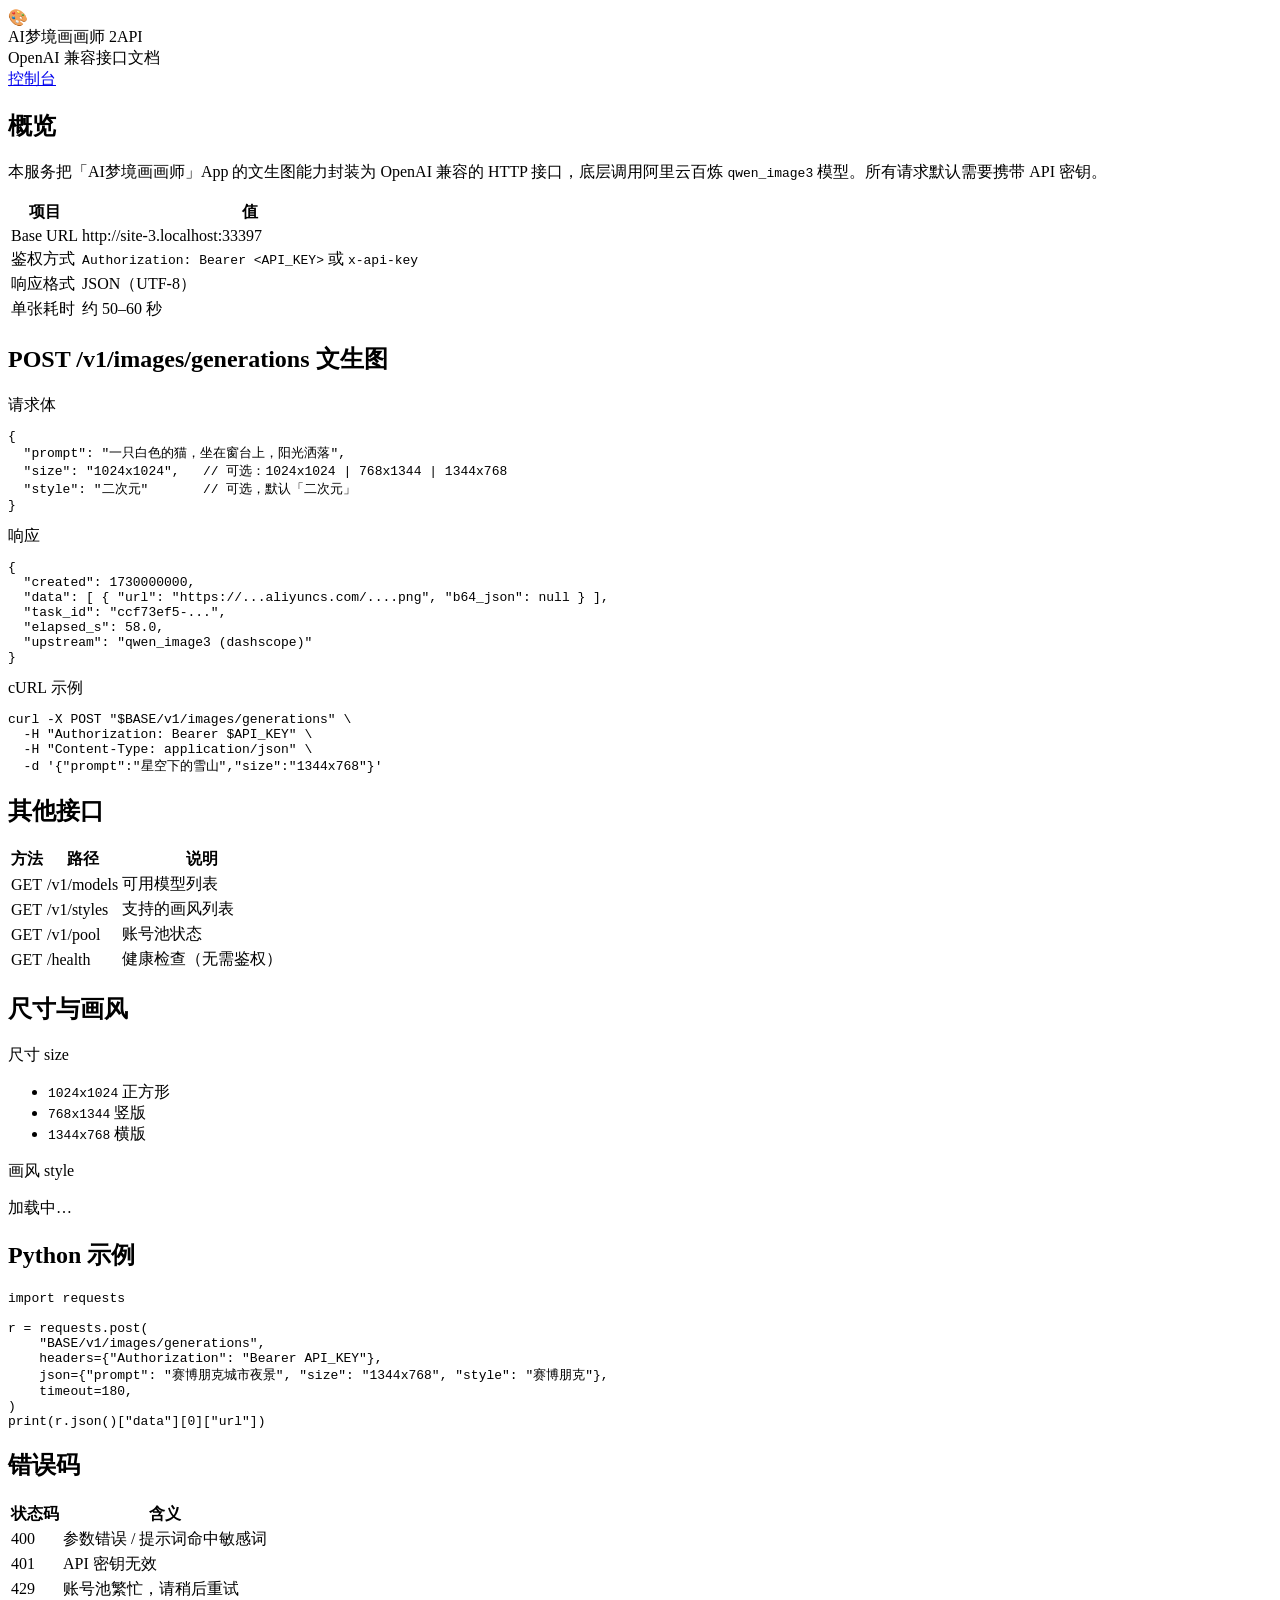
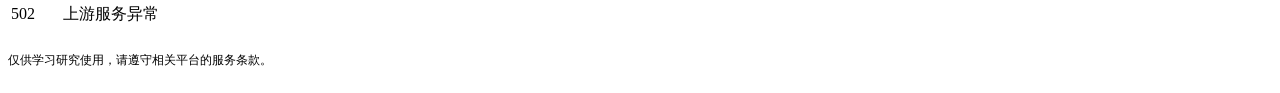
==== app/web/docs.html @ 6d4fcc51 "Initial commit: mengjing-2api OpenAI-compatible image gateway with admin dashboard" ====
<!DOCTYPE html>
<html lang="zh-CN">
<head>
<meta charset="utf-8">
<meta name="viewport" content="width=device-width, initial-scale=1">
<title>API 文档 · AI梦境画画师 2API</title>
<link rel="stylesheet" href="/assets/style.css">
</head>
<body>
<div class="wrap">
  <header class="top">
    <div class="brand">
      <div class="logo">🎨</div>
      <div>AI梦境画画师 2API<div class="sub">OpenAI 兼容接口文档</div></div>
    </div>
    <div class="row">
      <a href="/" class="badge">控制台</a>
    </div>
  </header>

  <div class="card">
    <h2>概览</h2>
    <p>本服务把「AI梦境画画师」App 的文生图能力封装为 OpenAI 兼容的 HTTP 接口，底层调用阿里云百炼 <code>qwen_image3</code> 模型。所有请求默认需要携带 API 密钥。</p>
    <table>
      <thead><tr><th>项目</th><th>值</th></tr></thead>
      <tbody>
        <tr><td>Base URL</td><td class="mono" id="base">-</td></tr>
        <tr><td>鉴权方式</td><td><code>Authorization: Bearer &lt;API_KEY&gt;</code> 或 <code>x-api-key</code></td></tr>
        <tr><td>响应格式</td><td>JSON（UTF-8）</td></tr>
        <tr><td>单张耗时</td><td>约 50–60 秒</td></tr>
      </tbody>
    </table>
  </div>

  <div class="card">
    <h2>POST /v1/images/generations <span class="hint">文生图</span></h2>
    <label>请求体</label>
    <pre><code>{
  "prompt": "一只白色的猫，坐在窗台上，阳光洒落",
  "size": "1024x1024",   // 可选：1024x1024 | 768x1344 | 1344x768
  "style": "二次元"       // 可选，默认「二次元」
}</code></pre>
    <label>响应</label>
    <pre><code>{
  "created": 1730000000,
  "data": [ { "url": "https://...aliyuncs.com/....png", "b64_json": null } ],
  "task_id": "ccf73ef5-...",
  "elapsed_s": 58.0,
  "upstream": "qwen_image3 (dashscope)"
}</code></pre>
    <label>cURL 示例</label>
    <pre><code>curl -X POST "$BASE/v1/images/generations" \
  -H "Authorization: Bearer $API_KEY" \
  -H "Content-Type: application/json" \
  -d '{"prompt":"星空下的雪山","size":"1344x768"}'</code></pre>
  </div>

  <div class="card">
    <h2>其他接口</h2>
    <table>
      <thead><tr><th>方法</th><th>路径</th><th>说明</th></tr></thead>
      <tbody>
        <tr><td>GET</td><td class="mono">/v1/models</td><td>可用模型列表</td></tr>
        <tr><td>GET</td><td class="mono">/v1/styles</td><td>支持的画风列表</td></tr>
        <tr><td>GET</td><td class="mono">/v1/pool</td><td>账号池状态</td></tr>
        <tr><td>GET</td><td class="mono">/health</td><td>健康检查（无需鉴权）</td></tr>
      </tbody>
    </table>
  </div>

  <div class="card">
    <h2>尺寸与画风</h2>
    <div class="grid cols">
      <div>
        <label>尺寸 size</label>
        <ul>
          <li><code>1024x1024</code> 正方形</li>
          <li><code>768x1344</code> 竖版</li>
          <li><code>1344x768</code> 横版</li>
        </ul>
      </div>
      <div>
        <label>画风 style</label>
        <p class="mono muted" id="styles">加载中…</p>
      </div>
    </div>
  </div>

  <div class="card">
    <h2>Python 示例</h2>
    <pre><code>import requests

r = requests.post(
    "BASE/v1/images/generations",
    headers={"Authorization": "Bearer API_KEY"},
    json={"prompt": "赛博朋克城市夜景", "size": "1344x768", "style": "赛博朋克"},
    timeout=180,
)
print(r.json()["data"][0]["url"])</code></pre>
  </div>

  <div class="card">
    <h2>错误码</h2>
    <table>
      <thead><tr><th>状态码</th><th>含义</th></tr></thead>
      <tbody>
        <tr><td>400</td><td>参数错误 / 提示词命中敏感词</td></tr>
        <tr><td>401</td><td>API 密钥无效</td></tr>
        <tr><td>429</td><td>账号池繁忙，请稍后重试</td></tr>
        <tr><td>502</td><td>上游服务异常</td></tr>
      </tbody>
    </table>
  </div>

  <p class="muted center" style="font-size:12px;margin:24px 0">仅供学习研究使用，请遵守相关平台的服务条款。</p>
</div>
<script>
  const base = location.origin;
  document.getElementById('base').textContent = base;
  fetch('/v1/styles').then(r => r.ok ? r.json() : null).then(j => {
    if (j && j.data) document.getElementById('styles').textContent = j.data.join(' / ');
  }).catch(() => { document.getElementById('styles').textContent = '二次元 / 国风 / 写实 / 插画 …'; });
</script>
</body>
</html>
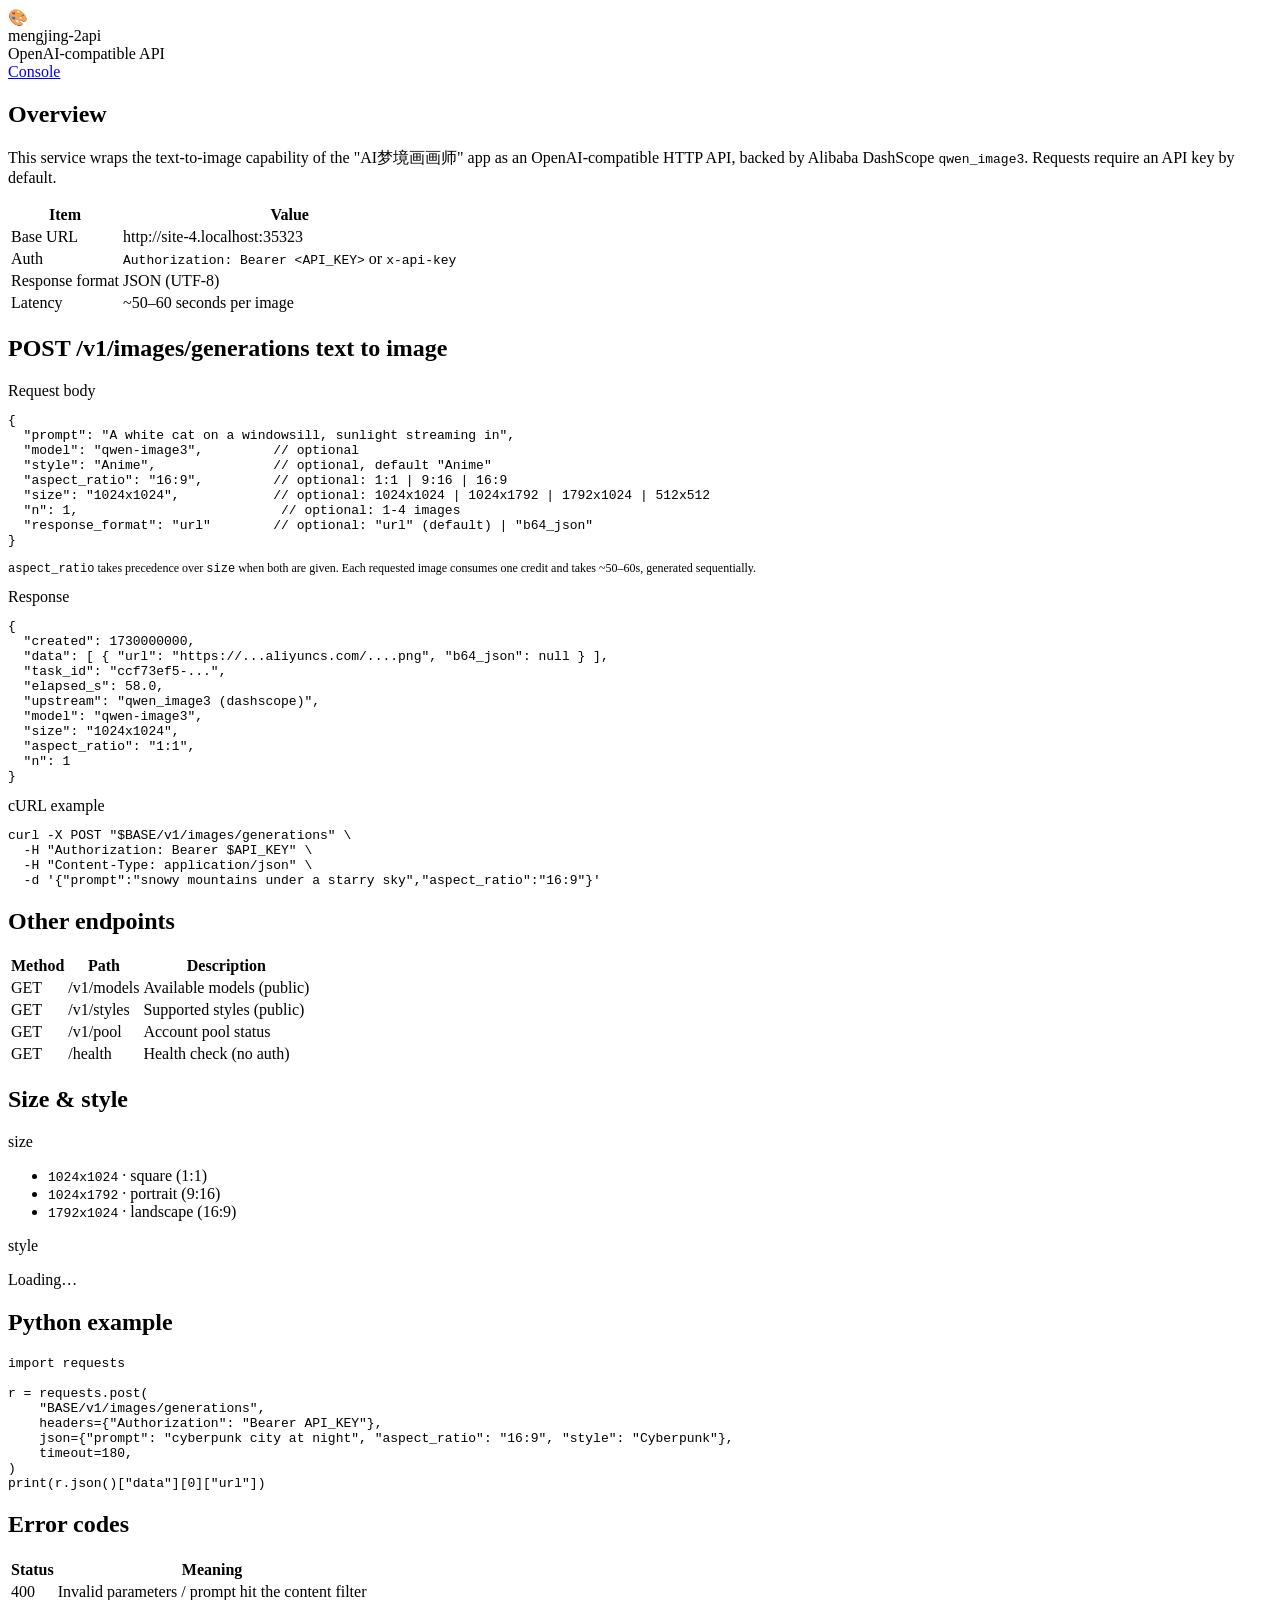
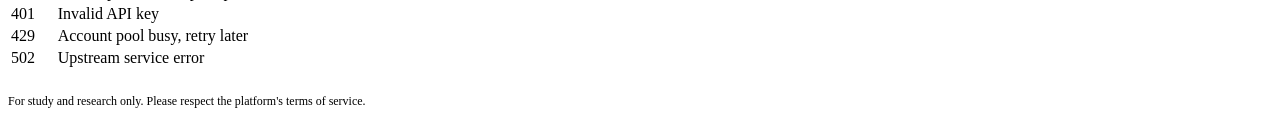
==== commit dec6b0fb: "i18n: translate project to English; add dashboard playground; expose full API surface - Translate UI" ====
--- a/app/web/docs.html
+++ b/app/web/docs.html
@@ -1,9 +1,9 @@
 <!DOCTYPE html>
-<html lang="zh-CN">
+<html lang="en">
 <head>
 <meta charset="utf-8">
 <meta name="viewport" content="width=device-width, initial-scale=1">
-<title>API 文档 · AI梦境画画师 2API</title>
+<title>API Docs · mengjing-2api</title>
 <link rel="stylesheet" href="/assets/style.css">
 </head>
 <body>
@@ -11,115 +11,124 @@
   <header class="top">
     <div class="brand">
       <div class="logo">🎨</div>
-      <div>AI梦境画画师 2API<div class="sub">OpenAI 兼容接口文档</div></div>
+      <div>mengjing-2api<div class="sub">OpenAI-compatible API</div></div>
     </div>
     <div class="row">
-      <a href="/" class="badge">控制台</a>
+      <a href="/" class="badge">Console</a>
     </div>
   </header>
 
   <div class="card">
-    <h2>概览</h2>
-    <p>本服务把「AI梦境画画师」App 的文生图能力封装为 OpenAI 兼容的 HTTP 接口，底层调用阿里云百炼 <code>qwen_image3</code> 模型。所有请求默认需要携带 API 密钥。</p>
+    <h2>Overview</h2>
+    <p>This service wraps the text-to-image capability of the "AI梦境画画师" app as an OpenAI-compatible HTTP API, backed by Alibaba DashScope <code>qwen_image3</code>. Requests require an API key by default.</p>
     <table>
-      <thead><tr><th>项目</th><th>值</th></tr></thead>
+      <thead><tr><th>Item</th><th>Value</th></tr></thead>
       <tbody>
         <tr><td>Base URL</td><td class="mono" id="base">-</td></tr>
-        <tr><td>鉴权方式</td><td><code>Authorization: Bearer &lt;API_KEY&gt;</code> 或 <code>x-api-key</code></td></tr>
-        <tr><td>响应格式</td><td>JSON（UTF-8）</td></tr>
-        <tr><td>单张耗时</td><td>约 50–60 秒</td></tr>
+        <tr><td>Auth</td><td><code>Authorization: Bearer &lt;API_KEY&gt;</code> or <code>x-api-key</code></td></tr>
+        <tr><td>Response format</td><td>JSON (UTF-8)</td></tr>
+        <tr><td>Latency</td><td>~50–60 seconds per image</td></tr>
       </tbody>
     </table>
   </div>
 
   <div class="card">
-    <h2>POST /v1/images/generations <span class="hint">文生图</span></h2>
-    <label>请求体</label>
+    <h2>POST /v1/images/generations <span class="hint">text to image</span></h2>
+    <label>Request body</label>
     <pre><code>{
-  "prompt": "一只白色的猫，坐在窗台上，阳光洒落",
-  "size": "1024x1024",   // 可选：1024x1024 | 768x1344 | 1344x768
-  "style": "二次元"       // 可选，默认「二次元」
+  "prompt": "A white cat on a windowsill, sunlight streaming in",
+  "model": "qwen-image3",         // optional
+  "style": "Anime",               // optional, default "Anime"
+  "aspect_ratio": "16:9",         // optional: 1:1 | 9:16 | 16:9
+  "size": "1024x1024",            // optional: 1024x1024 | 1024x1792 | 1792x1024 | 512x512
+  "n": 1,                          // optional: 1-4 images
+  "response_format": "url"        // optional: "url" (default) | "b64_json"
 }</code></pre>
-    <label>响应</label>
+    <p class="muted" style="font-size:12px"><code>aspect_ratio</code> takes precedence over <code>size</code> when both are given. Each requested image consumes one credit and takes ~50–60s, generated sequentially.</p>
+    <label>Response</label>
     <pre><code>{
   "created": 1730000000,
   "data": [ { "url": "https://...aliyuncs.com/....png", "b64_json": null } ],
   "task_id": "ccf73ef5-...",
   "elapsed_s": 58.0,
-  "upstream": "qwen_image3 (dashscope)"
+  "upstream": "qwen_image3 (dashscope)",
+  "model": "qwen-image3",
+  "size": "1024x1024",
+  "aspect_ratio": "1:1",
+  "n": 1
 }</code></pre>
-    <label>cURL 示例</label>
+    <label>cURL example</label>
     <pre><code>curl -X POST "$BASE/v1/images/generations" \
   -H "Authorization: Bearer $API_KEY" \
   -H "Content-Type: application/json" \
-  -d '{"prompt":"星空下的雪山","size":"1344x768"}'</code></pre>
+  -d '{"prompt":"snowy mountains under a starry sky","aspect_ratio":"16:9"}'</code></pre>
   </div>
 
   <div class="card">
-    <h2>其他接口</h2>
+    <h2>Other endpoints</h2>
     <table>
-      <thead><tr><th>方法</th><th>路径</th><th>说明</th></tr></thead>
+      <thead><tr><th>Method</th><th>Path</th><th>Description</th></tr></thead>
       <tbody>
-        <tr><td>GET</td><td class="mono">/v1/models</td><td>可用模型列表</td></tr>
-        <tr><td>GET</td><td class="mono">/v1/styles</td><td>支持的画风列表</td></tr>
-        <tr><td>GET</td><td class="mono">/v1/pool</td><td>账号池状态</td></tr>
-        <tr><td>GET</td><td class="mono">/health</td><td>健康检查（无需鉴权）</td></tr>
+        <tr><td>GET</td><td class="mono">/v1/models</td><td>Available models (public)</td></tr>
+        <tr><td>GET</td><td class="mono">/v1/styles</td><td>Supported styles (public)</td></tr>
+        <tr><td>GET</td><td class="mono">/v1/pool</td><td>Account pool status</td></tr>
+        <tr><td>GET</td><td class="mono">/health</td><td>Health check (no auth)</td></tr>
       </tbody>
     </table>
   </div>
 
   <div class="card">
-    <h2>尺寸与画风</h2>
+    <h2>Size &amp; style</h2>
     <div class="grid cols">
       <div>
-        <label>尺寸 size</label>
+        <label>size</label>
         <ul>
-          <li><code>1024x1024</code> 正方形</li>
-          <li><code>768x1344</code> 竖版</li>
-          <li><code>1344x768</code> 横版</li>
+          <li><code>1024x1024</code> · square (1:1)</li>
+          <li><code>1024x1792</code> · portrait (9:16)</li>
+          <li><code>1792x1024</code> · landscape (16:9)</li>
         </ul>
       </div>
       <div>
-        <label>画风 style</label>
-        <p class="mono muted" id="styles">加载中…</p>
+        <label>style</label>
+        <p class="mono muted" id="styles">Loading…</p>
       </div>
     </div>
   </div>
 
   <div class="card">
-    <h2>Python 示例</h2>
+    <h2>Python example</h2>
     <pre><code>import requests
 
 r = requests.post(
     "BASE/v1/images/generations",
     headers={"Authorization": "Bearer API_KEY"},
-    json={"prompt": "赛博朋克城市夜景", "size": "1344x768", "style": "赛博朋克"},
+    json={"prompt": "cyberpunk city at night", "aspect_ratio": "16:9", "style": "Cyberpunk"},
     timeout=180,
 )
 print(r.json()["data"][0]["url"])</code></pre>
   </div>
 
   <div class="card">
-    <h2>错误码</h2>
+    <h2>Error codes</h2>
     <table>
-      <thead><tr><th>状态码</th><th>含义</th></tr></thead>
+      <thead><tr><th>Status</th><th>Meaning</th></tr></thead>
       <tbody>
-        <tr><td>400</td><td>参数错误 / 提示词命中敏感词</td></tr>
-        <tr><td>401</td><td>API 密钥无效</td></tr>
-        <tr><td>429</td><td>账号池繁忙，请稍后重试</td></tr>
-        <tr><td>502</td><td>上游服务异常</td></tr>
+        <tr><td>400</td><td>Invalid parameters / prompt hit the content filter</td></tr>
+        <tr><td>401</td><td>Invalid API key</td></tr>
+        <tr><td>429</td><td>Account pool busy, retry later</td></tr>
+        <tr><td>502</td><td>Upstream service error</td></tr>
       </tbody>
     </table>
   </div>
 
-  <p class="muted center" style="font-size:12px;margin:24px 0">仅供学习研究使用，请遵守相关平台的服务条款。</p>
+  <p class="muted center" style="font-size:12px;margin:24px 0">For study and research only. Please respect the platform's terms of service.</p>
 </div>
 <script>
   const base = location.origin;
   document.getElementById('base').textContent = base;
   fetch('/v1/styles').then(r => r.ok ? r.json() : null).then(j => {
     if (j && j.data) document.getElementById('styles').textContent = j.data.join(' / ');
-  }).catch(() => { document.getElementById('styles').textContent = '二次元 / 国风 / 写实 / 插画 …'; });
+  }).catch(() => { document.getElementById('styles').textContent = 'Anime / Chinese / Realistic / Illustration …'; });
 </script>
 </body>
 </html>
